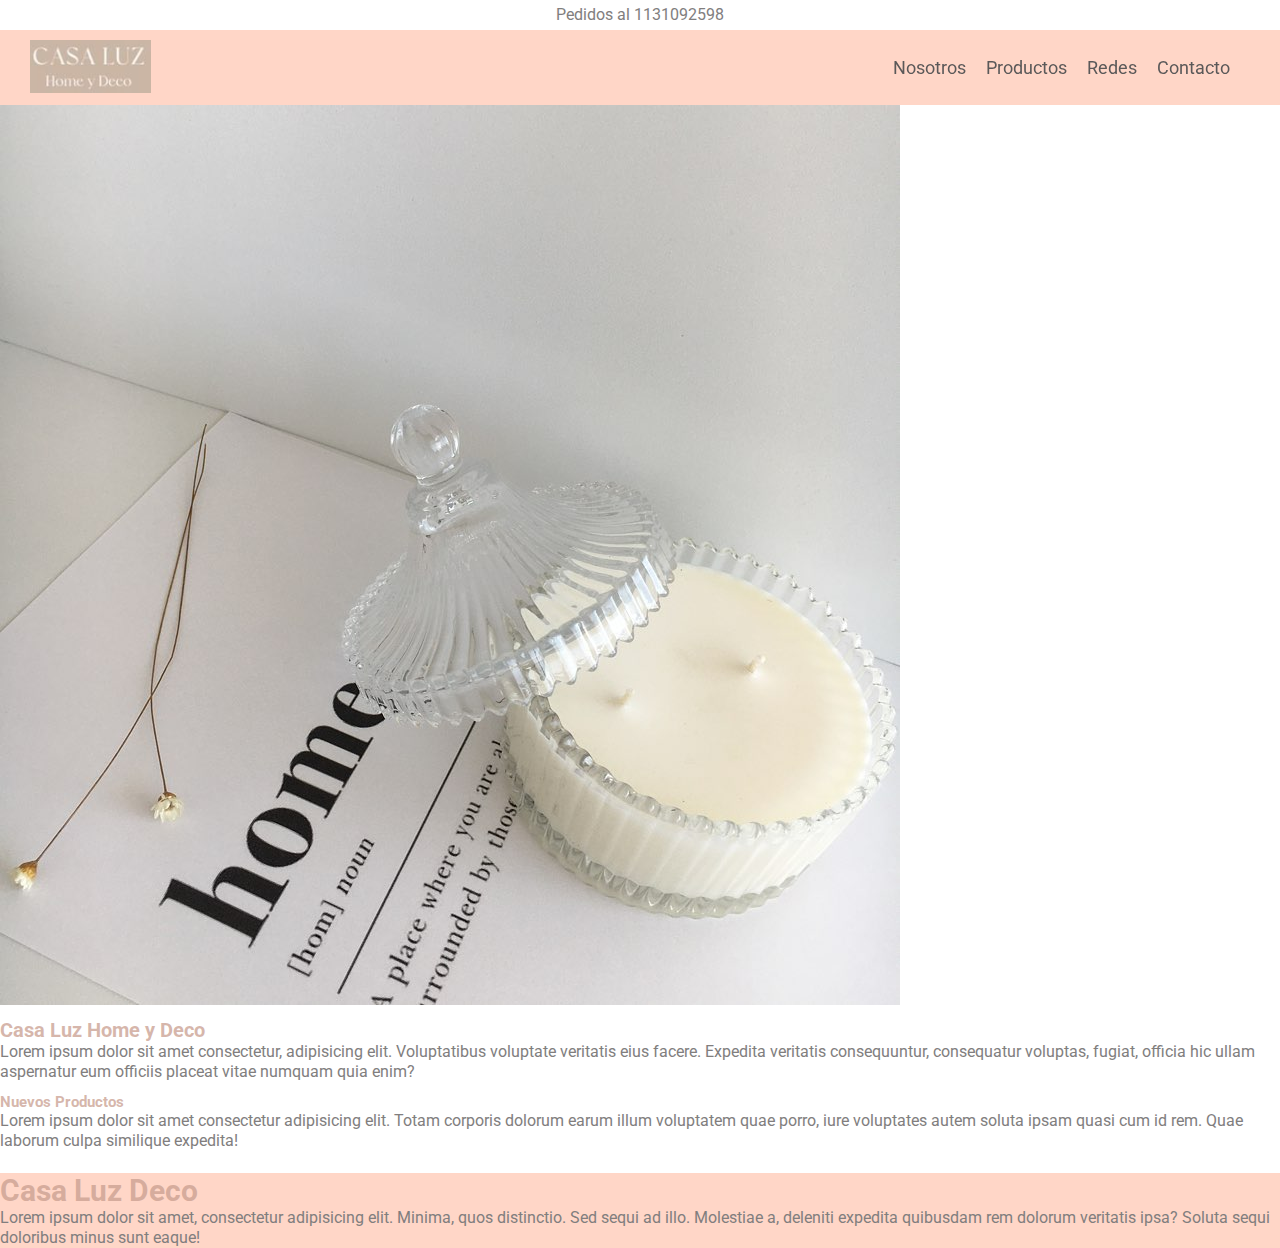
==== index.html @ 84bb805b "subida inicial" ====
<!DOCTYPE html>
<html lang="en">
<head>
    <meta charset="UTF-8">
    <meta http-equiv="X-UA-Compatible" content="IE=edge">
    <meta name="viewport" content="width=device-width, initial-scale=1.0">
    <title> Casa Luz | Inicio </title>
    <link rel="stylesheet" href="./css/style.css">
    <link rel="shortcut icon" href="img/Icono.PNG" type="image/x-icon">
</head>
<body>
    
    <div class="anuncio__box--white">
	    <p>Pedidos al 1131092598</p>
	</div>

    <nav>
        <a href="index.html">
            <img src="img/Logo.PNG" alt="Logo de Casa Luz Deco&Home">
        </a>

        <ul>
            <li>
                <a href="./Pages/nosotros.html">Nosotros</a>
            </li>
            <li>
                <a href="./Pages/productos.html">Productos</a>
            </li>
            <li>
                <a href="./Pages/redes.html">Redes</a>
            </li>
            <li>
                <a href="./Pages/contacto.html">Contacto</a>
            </li>
        </ul>
    </nav>

    <header>    
        <img src="img/3.jpg" alt="Casa Luz Difusores">
    </header>
    <br>
    <main>
        <section>
            <h1 class="text-center font-italic">Casa Luz Home y Deco</h1>
            <p>Lorem ipsum dolor sit amet consectetur, adipisicing elit. Voluptatibus voluptate veritatis eius facere. Expedita veritatis consequuntur, consequatur voluptas, fugiat, officia hic ullam aspernatur eum officiis placeat vitae numquam quia enim?</p>
            <br>
            <h2 class="text-right">Nuevos Productos</h2>
            <p>Lorem ipsum dolor sit amet consectetur adipisicing elit. Totam corporis dolorum earum illum voluptatem quae porro, iure voluptates autem soluta ipsam quasi cum id rem. Quae laborum culpa similique expedita!</p>
        </section>
    </main>
    <br>
    <br>

    <footer>
        <h2>Casa Luz Deco</h2>
        <p>Lorem ipsum dolor sit amet, consectetur adipisicing elit. Minima, quos distinctio. Sed sequi ad illo. Molestiae a, deleniti expedita quibusdam rem dolorum veritatis ipsa? Soluta sequi doloribus minus sunt eaque!</p>
    </footer>


</body>
</html>
---- css/style.css ----
@import url('https://fonts.googleapis.com/css2?family=Quintessential&family=Roboto:wght@300&display=swap');

*{
	font-family: 'Roboto', sans-serif;
	margin: 0;
	padding: 0;
}


html{
	font-size: 62.5%;
}

body{
	background-attachment: fixed;
}

h1,h2,h3{
	color:rgba(201, 158, 143, 0.757);
	font-family:'Roboto', sans-serif;
}


p{
	color:#817E7E;
	line-height: 2rem;
	font-size: 1.6rem;
}

nav{
	background-color: rgba(255, 210, 194, 0.918);
	position: sticky;
	top: 0;
	padding: 10px 30px;
	display: flex;
	justify-content: space-between;
	align-items: center;
	}

	nav ul{
		display: flex;
	}

	nav ul li{
		list-style: none;
		margin-right: 20px;
	}

		nav ul li a{
			font-size: 1.8rem;
			text-decoration: none;
			color: #5B5959;
		}

		nav ul li a:hover{
			color: black;
			font-weight: 600;
		}

footer{
	background-color: rgba(255, 210, 194, 0.918);
	font-size: 20px;
	
}

.textDestacado{
	background-color: rgba(255, 210, 194, 0.918);
}

.textBold{
	font-weight: 600;
}

.textCenter{
	text-align: center;
}

.textRight{
	text-align: right;
}

.textLeft{
	text-align: left;
}

.bgLight{
	background-color:rgba(255, 210, 194, 0.918) ;
}

.bgDark{
	background-color: rgba(255, 210, 194, 0.918);
}

.btnXl{
	width:50%;
	height: 30px;
	background-color: white;
	color: 240, 178, 122;
	text-decoration: none;
	border-radius: 5px;
	margin-left: 50px;
	font-size: 2rem;
	display: flex;
	justify-content: center;
	align-items: center;
}

.anuncio__box--white{
	text-align: center;
	background-color: white;
	padding: 5px 0;
}
.encabezado__img--fluid{
	width: 100%;
}

.novedades__titulo--xxl{
	font-size: 4rem;
}

.novedades__titulo--xl{
	font-size: 3rem;
}

.novedades__titulo--md{
	font-size: 2rem;
	margin-bottom: 30px;
}


.novedades__articulo{
	width:300px;
	height: 200px;
	overflow: hidden;
	padding: 20px 30px;
	border: solid rgba(255, 210, 194, 0.918) 2px;
	box-sizing: border-box;
	margin: 20px auto;
}
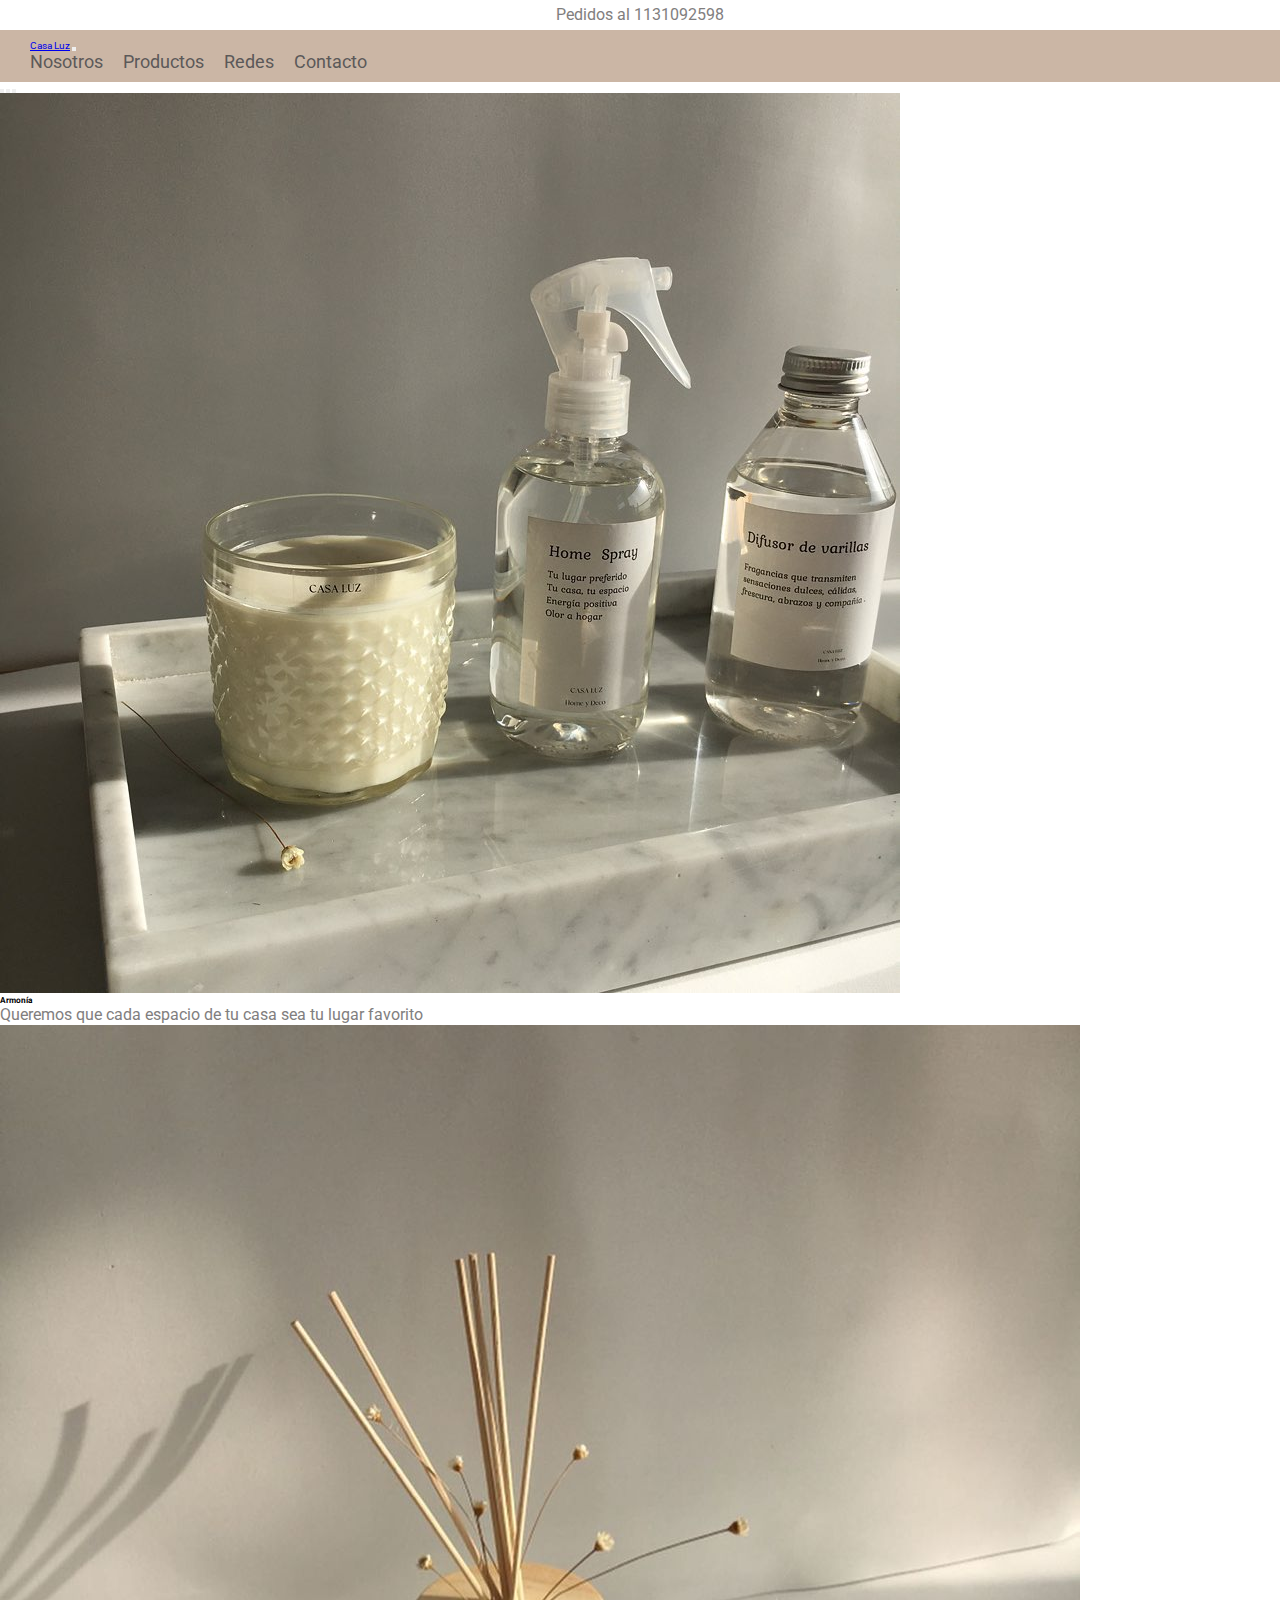
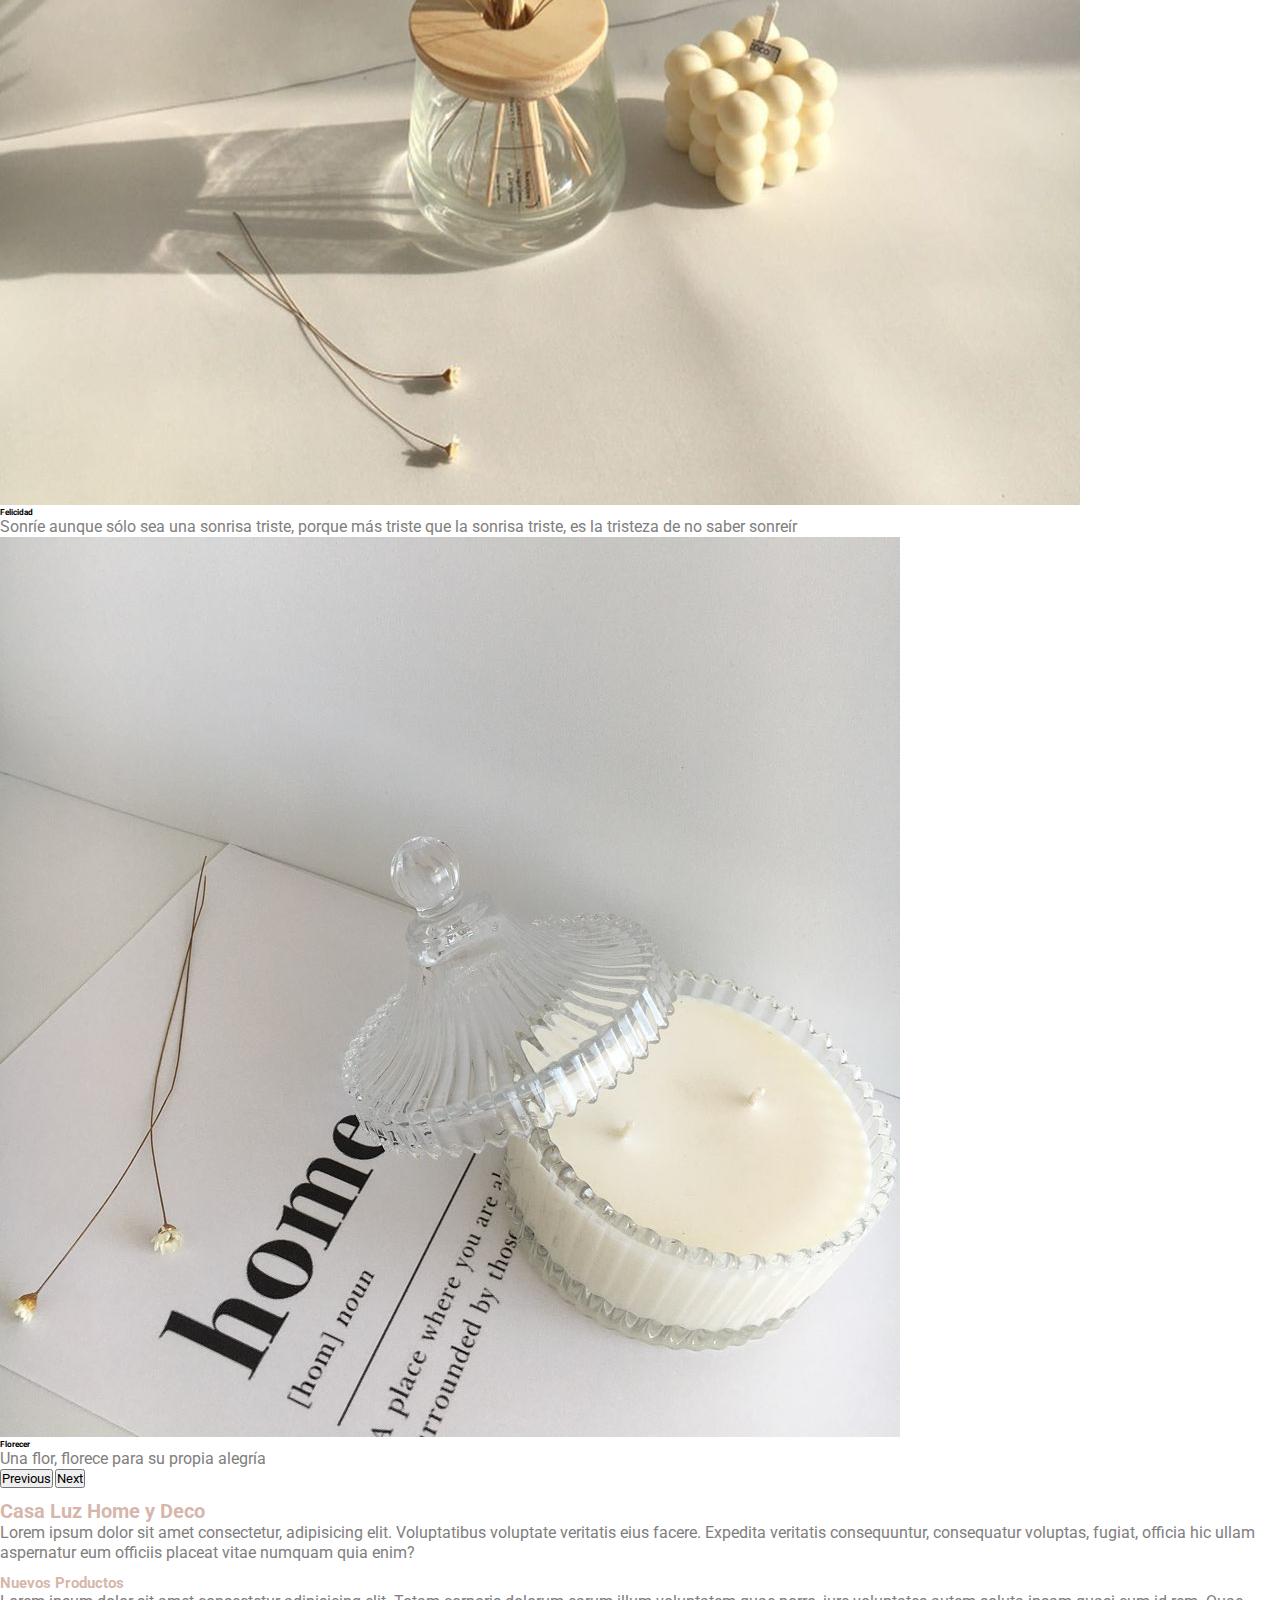
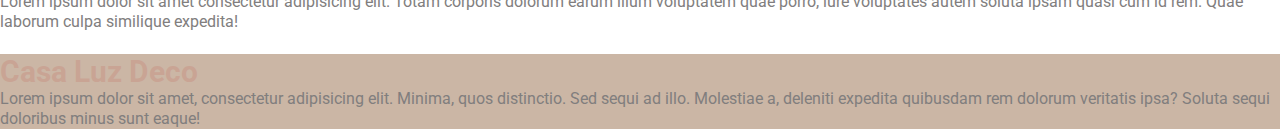
==== commit 68809f00: "subida inicial responsive" ====
--- a/index.html
+++ b/index.html
@@ -5,6 +5,7 @@
     <meta http-equiv="X-UA-Compatible" content="IE=edge">
     <meta name="viewport" content="width=device-width, initial-scale=1.0">
     <title> Casa Luz | Inicio </title>
+    <link href="https://cdn.jsdelivr.net/npm/bootstrap@5.1.3/dist/css/bootstrap.min.css" rel="stylesheet" integrity="sha384-1BmE4kWBq78iYhFldvKuhfTAU6auU8tT94WrHftjDbrCEXSU1oBoqyl2QvZ6jIW3" crossorigin="anonymous">
     <link rel="stylesheet" href="./css/style.css">
     <link rel="shortcut icon" href="img/Icono.PNG" type="image/x-icon">
 </head>
@@ -14,29 +15,73 @@
 	    <p>Pedidos al 1131092598</p>
 	</div>
 
-    <nav>
-        <a href="index.html">
-            <img src="img/Logo.PNG" alt="Logo de Casa Luz Deco&Home">
-        </a>
-
-        <ul>
-            <li>
-                <a href="./Pages/nosotros.html">Nosotros</a>
-            </li>
-            <li>
-                <a href="./Pages/productos.html">Productos</a>
-            </li>
-            <li>
-                <a href="./Pages/redes.html">Redes</a>
-            </li>
-            <li>
-                <a href="./Pages/contacto.html">Contacto</a>
-            </li>
-        </ul>
-    </nav>
+    <nav class="navbar navbar-expand-lg navbar-dark bg-dark">
+        <div class="container-fluid">
+          <a class="navbar-brand" href="./index.html">Casa Luz</a>
+          <button class="navbar-toggler" type="button" data-bs-toggle="collapse" data-bs-target="#navbarSupportedContent" aria-controls="navbarSupportedContent" aria-expanded="false" aria-label="Toggle navigation">
+            <span class="navbar-toggler-icon"></span>
+          </button>
+          <div class="collapse navbar-collapse" id="navbarSupportedContent">
+            <ul class="navbar-nav me-auto mb-2 mb-lg-0">
+              <li class="nav-item">
+                <a class="nav-link active" aria-current="page" href="Pages/nosotros.html">Nosotros</a>
+              </li>
+              <li class="nav-item">
+                <a class="nav-link" href="Pages/productos.html">Productos</a>
+              </li>
+              <li class="nav-item">
+                <a class="nav-link" href="Pages/redes.html">Redes</a>
+              </li>
+              <li class="nav-item">
+                <a class="nav-link" href="Pages/contacto.html">Contacto</a>
+              </li>
+            </ul>
+            <form class="d-flex">
+            </form>
+          </div>
+        </div>
+      </nav>
 
     <header>    
-        <img src="img/3.jpg" alt="Casa Luz Difusores">
+        <div id="carouselExampleCaptions" class="carousel slide" data-bs-ride="carousel">
+            <div class="carousel-indicators">
+              <button type="button" data-bs-target="#carouselExampleCaptions" data-bs-slide-to="0" class="active" aria-current="true" aria-label="Slide 1"></button>
+              <button type="button" data-bs-target="#carouselExampleCaptions" data-bs-slide-to="1" aria-label="Slide 2"></button>
+              <button type="button" data-bs-target="#carouselExampleCaptions" data-bs-slide-to="2" aria-label="Slide 3"></button>
+            </div>
+            <div class="carousel-inner">
+              <div class="carousel-item active">
+                <img src="img/1.jpg" class="d-block w-100" alt="...">
+                <div class="carousel-caption d-none d-md-block">
+                  <h5>Armonía</h5>
+                  <p>Queremos que cada espacio de tu casa sea tu lugar favorito</p>
+                </div>
+              </div>
+              <div class="carousel-item">
+                <img src="img/2.jpg" class="d-block w-100" alt="...">
+                <div class="carousel-caption d-none d-md-block">
+                  <h5>Felicidad</h5>
+                  <p>Sonríe aunque sólo sea una sonrisa triste, porque más triste que la sonrisa triste, es la tristeza de no saber sonreír</p>
+                </div>
+              </div>
+              <div class="carousel-item">
+                <img src="img/3.jpg" class="d-block w-100" alt="...">
+                <div class="carousel-caption d-none d-md-block">
+                  <h5>Florecer</h5>
+                  <p>Una flor, florece para su propia alegría</p>
+                </div>
+              </div>
+            </div>
+            <button class="carousel-control-prev" type="button" data-bs-target="#carouselExampleCaptions" data-bs-slide="prev">
+              <span class="carousel-control-prev-icon" aria-hidden="true"></span>
+              <span class="visually-hidden">Previous</span>
+            </button>
+            <button class="carousel-control-next" type="button" data-bs-target="#carouselExampleCaptions" data-bs-slide="next">
+              <span class="carousel-control-next-icon" aria-hidden="true"></span>
+              <span class="visually-hidden">Next</span>
+            </button>
+          </div>
+    
     </header>
     <br>
     <main>
@@ -56,6 +101,7 @@
         <p>Lorem ipsum dolor sit amet, consectetur adipisicing elit. Minima, quos distinctio. Sed sequi ad illo. Molestiae a, deleniti expedita quibusdam rem dolorum veritatis ipsa? Soluta sequi doloribus minus sunt eaque!</p>
     </footer>
 
+    <script src="https://cdn.jsdelivr.net/npm/bootstrap@5.1.3/dist/js/bootstrap.bundle.min.js" integrity="sha384-ka7Sk0Gln4gmtz2MlQnikT1wXgYsOg+OMhuP+IlRH9sENBO0LRn5q+8nbTov4+1p" crossorigin="anonymous"></script>
 
 </body>
 </html>--- a/css/style.css
+++ b/css/style.css
@@ -28,7 +28,7 @@
 }
 
 nav{
-	background-color: rgba(255, 210, 194, 0.918);
+	background-color: rgba(203, 182, 165);
 	position: sticky;
 	top: 0;
 	padding: 10px 30px;
@@ -58,13 +58,13 @@
 		}
 
 footer{
-	background-color: rgba(255, 210, 194, 0.918);
+	background-color: rgba(203, 182, 165);
 	font-size: 20px;
 	
 }
 
 .textDestacado{
-	background-color: rgba(255, 210, 194, 0.918);
+	background-color: rgba(203, 182, 165);
 }
 
 .textBold{
@@ -84,11 +84,11 @@
 }
 
 .bgLight{
-	background-color:rgba(255, 210, 194, 0.918) ;
+	background-color:rgba(203, 182, 165) ;
 }
 
 .bgDark{
-	background-color: rgba(255, 210, 194, 0.918);
+	background-color: rgba(203, 182, 165);
 }
 
 .btnXl{
@@ -133,11 +133,17 @@
 	height: 200px;
 	overflow: hidden;
 	padding: 20px 30px;
-	border: solid rgba(255, 210, 194, 0.918) 2px;
+	border: solid rgba(203, 182, 165) 2px;
 	box-sizing: border-box;
 	margin: 20px auto;
 }
 
 
+.navbar{
+    background-color: rgb(203, 182, 165) !important;    
+}
 
+.dropdown-menu{
+    background-color: rgb(203, 182, 165) !important;    
+}
 
